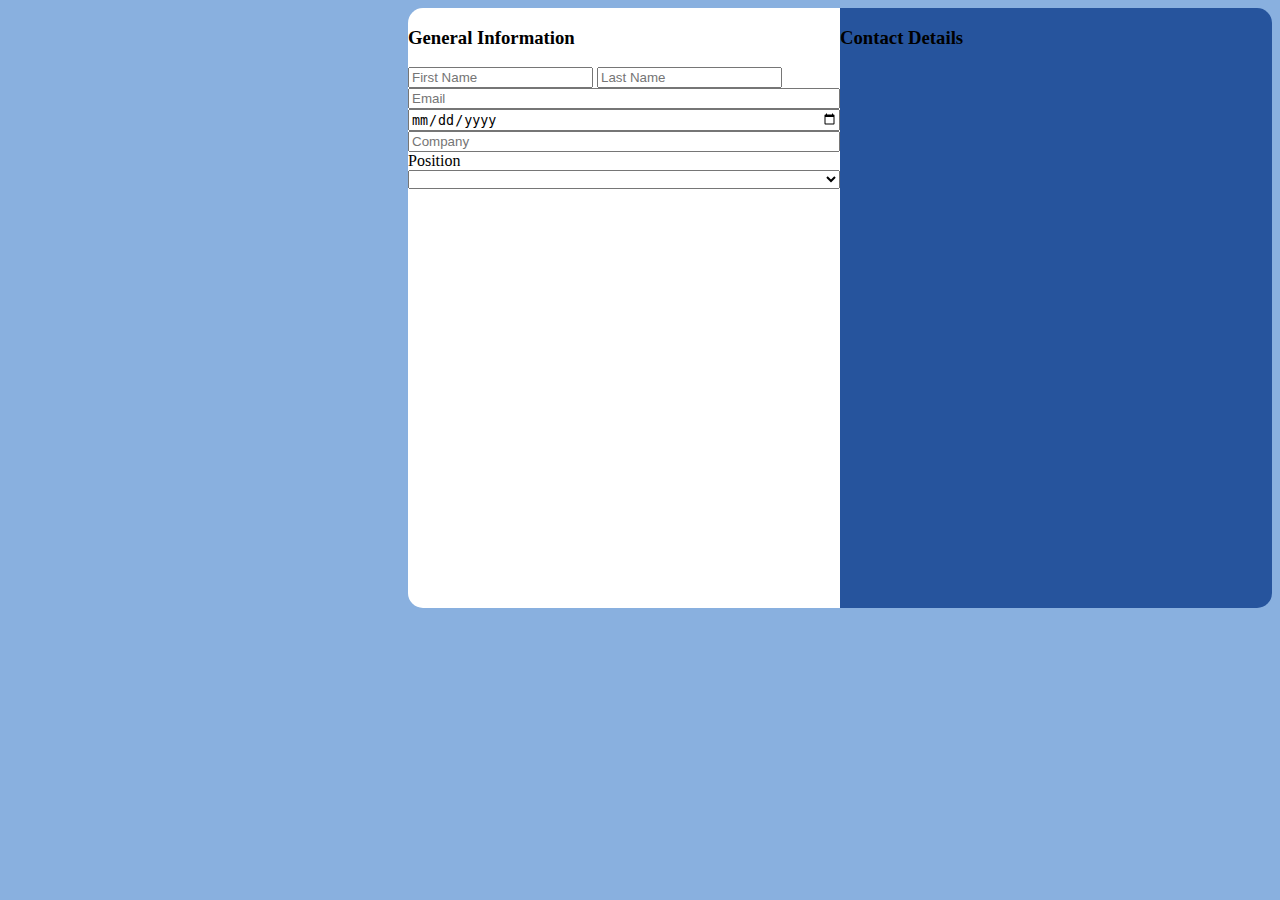
==== assignment-3/index.html @ 62d7bbaf "." ====
<!DOCTYPE html>
<html>
    <head>
        <link rel="stylesheet" href="style.css">
    </head>
    <body>
        <div class="container">
            <div class="card-1">
                <h3 class="card-title">General Information</h3>
                <div>
                    <input type="text" placeholder="First Name"/>
                    <input type="text" placeholder="Last Name"/>
                </div>
                <input type="email" placeholder="Email"/>
                <input type="date"/>
                <input type="text" placeholder="Company"/> 
                <label for="select-item">Position</label>
                <select id="select-item" >
                    <option value=""> </option>
                    <option value=""> </option>
                    <option value=""> </option>
                </select>
            </div>

            <div class="card-2">
                <h3 class="card-title">Contact Details</h3>
            </div>
        </div>
    </body>
</html>
---- assignment-3/style.css ----
body{
    background-color: rgba(137, 176, 223);
}

.container{
    display: flex;
    margin: auto;
    margin-left: 400px;
}

.card-1{
    background-color: white;
    border-bottom-left-radius: 15px;
    border-top-left-radius: 15px;
    display: flex;
    flex-direction: column;
    width: 500px;
    height: 600px;
}

.card-2{
    background-color: rgb(38, 84, 157);
    border-bottom-right-radius: 15px;
    border-top-right-radius: 15px;
    width: 500px;
    height: 600px;

}
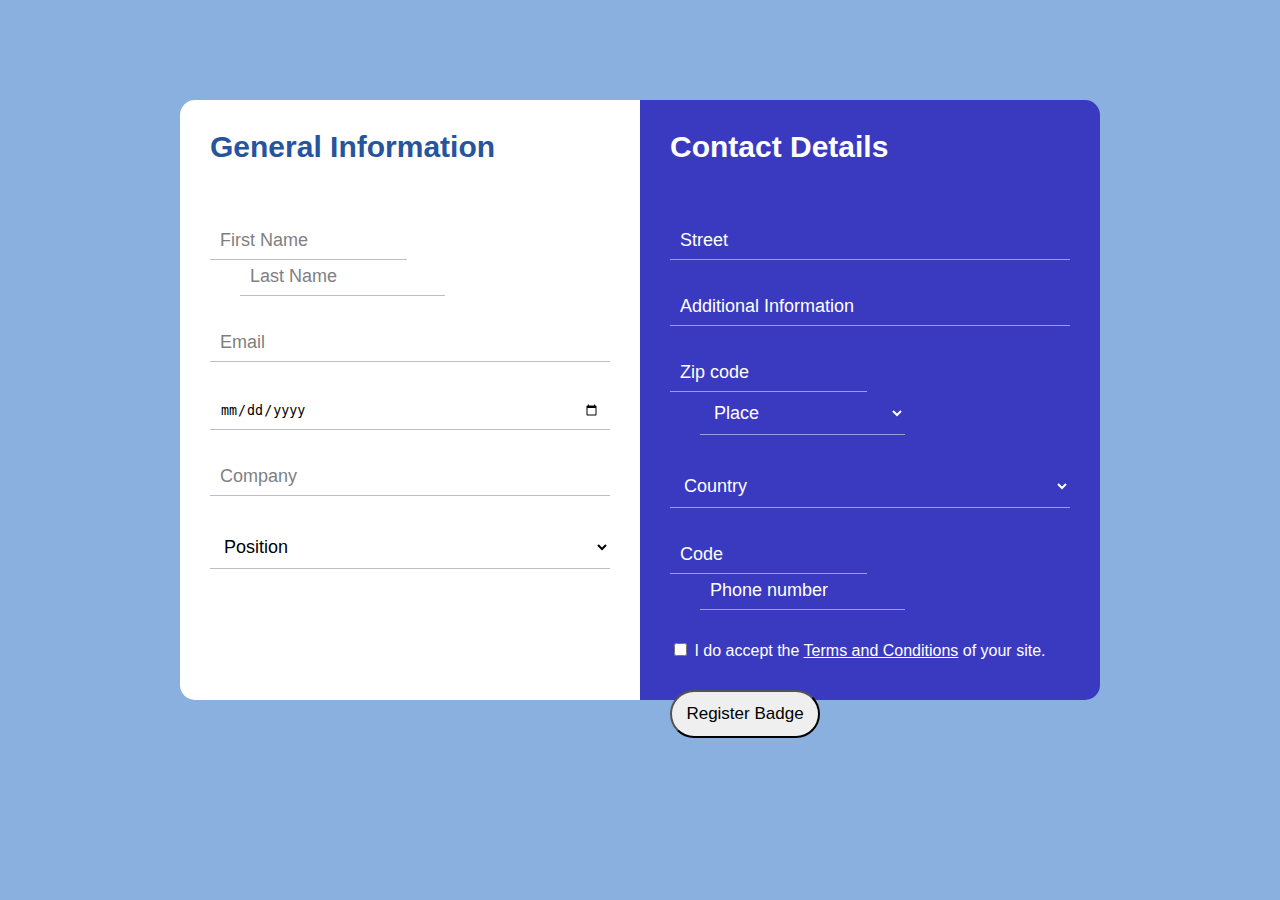
==== commit 7bbd13b2: "." ====
--- a/assignment-3/index.html
+++ b/assignment-3/index.html
@@ -3,28 +3,58 @@
     <head>
         <link rel="stylesheet" href="style.css">
     </head>
+
     <body>
         <div class="container">
-            <div class="card-1">
-                <h3 class="card-title">General Information</h3>
-                <div>
-                    <input type="text" placeholder="First Name"/>
-                    <input type="text" placeholder="Last Name"/>
+            <form>
+                <div class="card-1">
+                    <h3 class="card-title-1">General Information</h3>
+                    <div>
+                        <input type="text" placeholder="First Name"/>
+                        <input type="text" style=" margin-left: 30px; width: 185px;" placeholder="Last Name"/>
+                    </div>
+                    <input type="email" placeholder="Email"/>
+                    <input type="date"/>
+                    <input type="text" placeholder="Company"/> 
+                    <select>
+                        <option value="" disabled selected hidden >Position</option>
+                        <option value="job">Web designer</option>
+                        <option value="job">Project Manager</option>
+                        <option value="job">Office Manager</option>
+                    </select>
                 </div>
-                <input type="email" placeholder="Email"/>
-                <input type="date"/>
-                <input type="text" placeholder="Company"/> 
-                <label for="select-item">Position</label>
-                <select id="select-item" >
-                    <option value=""> </option>
-                    <option value=""> </option>
-                    <option value=""> </option>
-                </select>
-            </div>
-
-            <div class="card-2">
-                <h3 class="card-title">Contact Details</h3>
-            </div>
+            </form>
+            <form>
+                <div class="card-2">
+                    <h3 class="card-title-2">Contact Details</h3>
+                    <input type="text" placeholder="Street"/>
+                    <input type="text" placeholder="Additional Information"/>
+                    <div>
+                        <input type="type" placeholder="Zip code"/>
+                        <select style="margin-left: 30px; width: 205px;">
+                            <option value="" disabled selected hidden>Place</option>
+                            <option value="">City</option>
+                            <option value="">Town</option>
+                            <option value="">Village</option>
+                        </select> 
+                    </div>
+                    <select>
+                        <option value="" disabled selected hidden>Country</option>
+                        <option value="">Mongolia</option>
+                        <option value="">Russia</option>
+                        <option value="">China</option>
+                    </select> 
+                    <div>
+                        <input type="type" placeholder="Code"/>
+                        <input type="type" style="margin-left: 30px; width: 185px;" placeholder="Phone number"/>
+                    </div>
+                    <div>
+                        <input type="checkbox" id="checkbox"/>
+                        <label for="checkbox" style="color: white;">I do accept the <u style="color: white;">Terms and Conditions</u> of your site.</label>
+                    </div>
+                    <button class="btn-primary" type="submit" >Register Badge</button>
+                </div>
+            </form>
         </div>
     </body>
 </html>--- a/assignment-3/style.css
+++ b/assignment-3/style.css
@@ -1,28 +1,104 @@
 body{
-    background-color: rgba(137, 176, 223);
+    background-color:  rgba(137, 176, 223);
+    font-family: sans-serif;
 }
 
 .container{
     display: flex;
+    justify-content: center;
     margin: auto;
-    margin-left: 400px;
+    margin-top: 100px;
 }
 
 .card-1{
     background-color: white;
     border-bottom-left-radius: 15px;
     border-top-left-radius: 15px;
+    width: 400px;
+    height: 600px;
     display: flex;
     flex-direction: column;
-    width: 500px;
-    height: 600px;
+    gap: 30px;
+    padding-left: 30px;
+    padding-right: 30px;
+}
+
+.card-title-1{
+    color: rgb(38, 84, 157);
+    font-size: 30px;
+}
+
+.card-1 input{
+    padding: 10px;
+    background-color: transparent;
+    border: none;
+    border-bottom: 1px solid rgba(128, 127, 131, 0.5);
+}
+
+.card-1 input::placeholder{
+    color:rgb(128, 127, 131);
+    font-size: 18px;
+}
+
+.card-1 select{
+    font-size: 18px;
+    padding: 10px;
+    background-color: transparent;
+    border: none;
+    border-bottom: 1px solid rgba(128, 127, 131, 0.5);
 }
 
 .card-2{
-    background-color: rgb(38, 84, 157);
+    background-color: rgb(58, 58, 193);
     border-bottom-right-radius: 15px;
     border-top-right-radius: 15px;
-    width: 500px;
+    width: 400px;
     height: 600px;
+    display: flex;
+    flex-direction: column;
+    gap: 30px;
+    padding-left: 30px;
+    padding-right: 30px;
+}
 
-}+.card-title-2{
+    color: white;
+    font-size: 30px;
+}
+
+.card-2 input{
+    padding: 10px;
+    background-color: transparent;
+    border: none;
+    border-bottom: 1px solid rgba(255, 255, 255, 0.5);
+}
+
+.card-2 input::placeholder{
+    color:white;
+    font-size: 18px;
+}
+
+.card-2 select{
+    padding: 10px;
+    background-color: transparent;
+    border: none;
+    border-bottom: 1px solid rgba(255, 255, 255, 0.5);
+    color: white;
+    font-size: 18px;
+}
+
+.card-2 select label{
+    color: white;
+}
+
+.btn-primary{
+    font-size: 17px;
+    padding: 12px;
+    border-radius: 25px;
+    width: 150px;
+    cursor: pointer;
+}
+
+
+
+
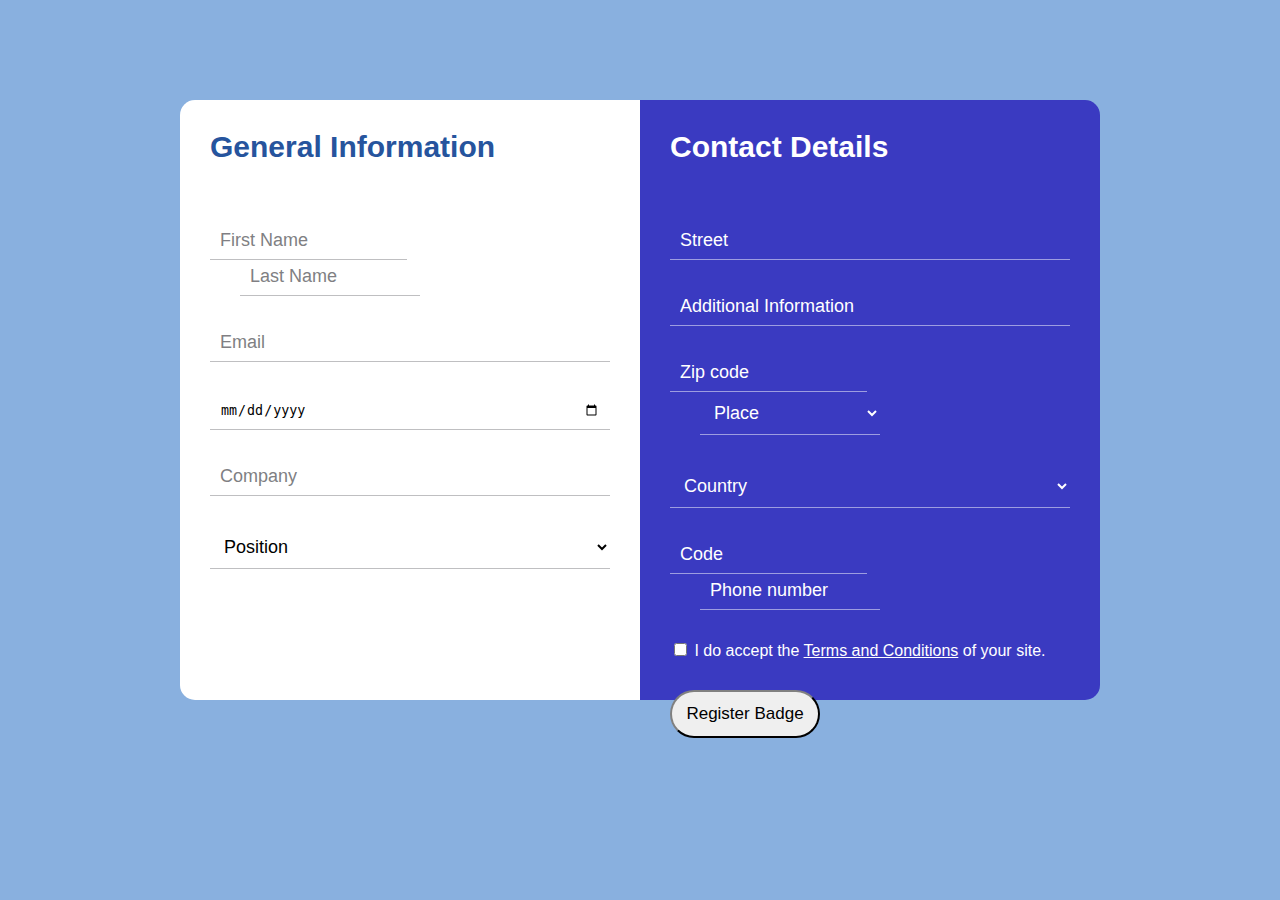
==== commit a5560809: "." ====
--- a/assignment-3/index.html
+++ b/assignment-3/index.html
@@ -11,7 +11,7 @@
                     <h3 class="card-title-1">General Information</h3>
                     <div>
                         <input type="text" placeholder="First Name"/>
-                        <input type="text" style=" margin-left: 30px; width: 185px;" placeholder="Last Name"/>
+                        <input type="text" style=" margin-left: 30px; width: 40%;" placeholder="Last Name"/>
                     </div>
                     <input type="email" placeholder="Email"/>
                     <input type="date"/>
@@ -31,7 +31,7 @@
                     <input type="text" placeholder="Additional Information"/>
                     <div>
                         <input type="type" placeholder="Zip code"/>
-                        <select style="margin-left: 30px; width: 205px;">
+                        <select style="margin-left: 30px; width: 180px;">
                             <option value="" disabled selected hidden>Place</option>
                             <option value="">City</option>
                             <option value="">Town</option>
@@ -46,7 +46,7 @@
                     </select> 
                     <div>
                         <input type="type" placeholder="Code"/>
-                        <input type="type" style="margin-left: 30px; width: 185px;" placeholder="Phone number"/>
+                        <input type="type" style="margin-left: 30px; width: 40%;" placeholder="Phone number"/>
                     </div>
                     <div>
                         <input type="checkbox" id="checkbox"/>
--- a/assignment-3/style.css
+++ b/assignment-3/style.css
@@ -92,6 +92,10 @@
 }
 
 .btn-primary{
+    border-right-color:black ;
+    border-bottom-color:black ;
+    border-left-color:gray ;
+    border-top-color:gray ;
     font-size: 17px;
     padding: 12px;
     border-radius: 25px;
